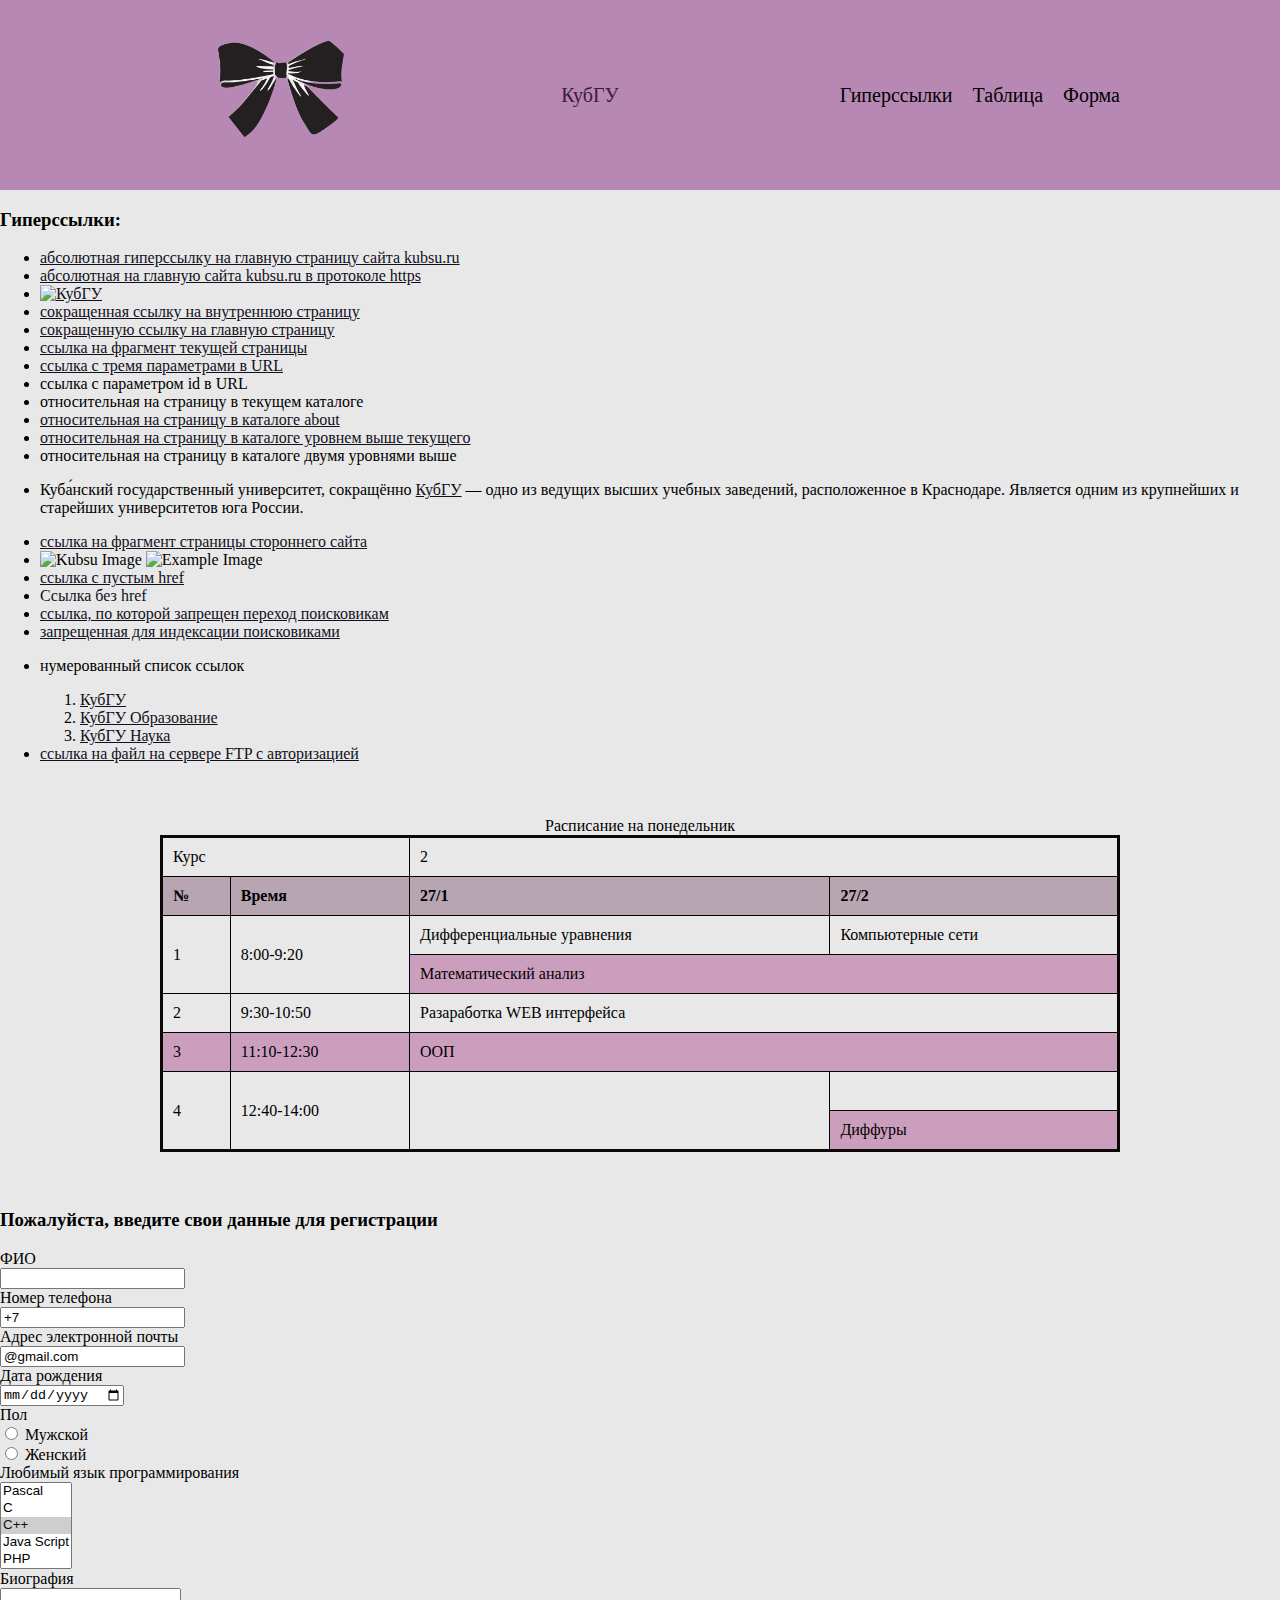
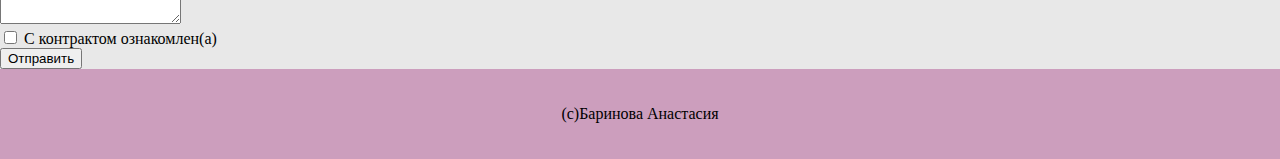
==== index.html @ 310f785e "fix" ====
<!DOCTYPE html>
<html lang="ru">

<head>
    <title>Задание 2</title>
    <link rel="stylesheet" href="style.css">
</head>

<body>

    <header class="header">
        <div class="header-cont">
            <div class="logo"></div>
            <div class="site-link">
                <a href="http:kubsu.ru">КубГУ</a>
            </div>
            <nav class="main-menu">
                <ul>
                    <li><a href="#s">Гиперссылки</a></li>
                    <li><a href="#t">Таблица</a></li>
                    <li><a href="#reg">Форма</a></li>
                </ul>
            </nav>
        </div>
    </header>



    <div id="s"><h3>Гиперссылки:</h3></div>
    <ul>
        <li><a href="http://kubsu.ru"> абсолютная гиперссылку на главную страницу сайта kubsu.ru</a></li>

        <li><a href="https://kubsu.ru"> абсолютная на главную сайта kubsu.ru в протоколе https</a></li>

        <li><a href="https://kubsu.ru">
                <img src="https://avatars.mds.yandex.net/i?id=4c79e0f3fa8efff9bb736bd36b859fbc0cf14414-9065739-images-thumbs&n=13" 
                alt="КубГУ"
                width="300" 
                height="300">
            </a>
        </li>

        <li><a href="/ru/science"> сокращенная ссылку на внутреннюю страницу</a></li>

        <li><a href="/index.php"> сокращенную ссылку на главную страницу</a></li>

        <li><a href="#reg">ссылка на фрагмент текущей страницы</a></li>

        <li><a href="https://kubsu.ru/page?param1=value1&param2=value2&param3=value3">ссылка с тремя параметрами в
                URL</a></li>
        <li><a href="https://kubsu.ru/page?id=090303"></a> ссылка с параметром id в URL</li>

        <li><a href="./schedule"></a>относительная на страницу в текущем каталоге</li>

        <li><a href="./about/page.html">относительная на страницу в каталоге about</a></li>

        <li><a href="../schedule">относительная на страницу в каталоге уровнем выше текущего</a></li>

        <li><a href="../../schedule"></a> относительная на страницу в каталоге двумя уровнями выше</li>

        <li>
            <p>Куба́нский государственный университет, сокращённо <a href="https://kubsu.ru">КубГУ</a> — одно из ведущих
                высших учебных заведений, расположенное в Краснодаре. Является одним из крупнейших и старейших
                университетов юга России.</p>
        </li>
        <li><a href="https://ru.wikipedia.org/wiki/Кубанский_государственный_университет#История">ссылка на фрагмент страницы стороннего сайта</a></li>

        <li>
            <img src="https://avatars.mds.yandex.net/i?id=4c79e0f3fa8efff9bb736bd36b859fbc0cf14414-9065739-images-thumbs&n=13" usemap="#image-map" alt="Kubsu Image">

            <map name="image-map">
        <!-- Прямоугольная область -->
                <area shape="rect" coords="34,44,270,350" href="https://kubsu.ru" alt="Rectangle Area">
            </map>


            <img src="https://avatars.mds.yandex.net/i?id=8de54cf261fbf393072df6c0df0c2cda4ceda26d-5605491-images-thumbs&n=13" usemap="#image-map2" alt="Example Image">

            <map name="image-map2">
        <!-- Круглая область -->
                <area shape="circle" coords="150,150,75" href="https://www.kubsu.ru/ru/node/31500" alt="Circle Area">
            </map>
        </li>

        <li><a href="#"> ссылка с пустым href</a></li>

        <li><a onclick="surprise();" tabindex="0">Ссылка без href</a></li>

        <li><a href="https://kubsu.ru" rel="nofollow">ссылка, по которой запрещен переход поисковикам</a></li>

        <noindex><li><a href="https://kubsu.ru" >запрещенная для индексации поисковиками</a></li></noindex>

        <li><p>нумерованный список ссылок</p>
            <ol>
                <li>
                    <a href="http://kubsu.ru" title="Главная страница КубГУ"> КубГУ</a>
                </li>
                <li>
                    <a href="https://www.kubsu.ru/ru/education" title="КубГУ/Образование"> КубГУ Образование</a>
                </li>
                <li>
                    <a href="https://www.kubsu.ru/ru/science" title="КубГУ/Наука"> КубГУ Наука</a>
                </li>
            </ol>
        </li>

        <li><a href="ftp://user:pass123@adress.ru/Temp/file.txt">ссылка на файл на сервере FTP с авторизацией</a></li>
    </ul>


    <br>
        <main>
            <div class="cont">
                <table class="tab">
                    <div id="t"><caption>Расписание на понедельник</caption></div>
                    <thead>
                        <tr>
                            <td colspan="2">Курс</td>
                            <td colspan="2">2</td>
                        </tr>
                        <tr>
                            <th>№</th>
                            <th>Время</th>
                            <th>27/1</th>
                            <th>27/2</th>
                        </tr>    
                    </thead>

                    <tbody>
                        <tr>
                            <td rowspan="2">1</td>
                            <td rowspan="2">8:00-9:20</td>
                            <td>Дифференциальные уравнения</td>
                            <td>Компьютерные сети</td>
                        </tr>
                        <tr>
                            <td colspan="2">Математический анализ</td>
                        </tr>
                        <tr>
                            <td>2</td>
                            <td>9:30-10:50</td>
                            <td colspan="2">Разаработка WEB интерфейса</td>
                        </tr>
                        <tr>
                            <td >3</td>
                            <td >11:10-12:30</td>
                            <td colspan="2">ООП</td>
                        </tr>
                        <tr>
                            <td rowspan="2">4</td>
                            <td rowspan="2">12:40-14:00</td>
                            <td rowspan="2"></td>
                            <td>&nbsp;</td>
                        </tr>
                        <tr>
                            <td>Диффуры</td>
                        </tr>
                    </tbody>

                </table>
            </div>
        </main>
    <br>




    <div id="reg"><h3>Пожалуйста, введите свои данные для регистрации</h3></div>

    <form>
        ФИО<br>
        <input name="text"><br>
    </form>

    <form>
        Номер телефона<br>
        <input type="tel" value="+7"><br>
    </form>

    <form>
        Адрес электронной почты<br>
        <input type="email" value="@gmail.com"><br>
    </form>

    <form>
        Дата рождения<br>
        <input type="date"><br>
    </form>

    <form>
        Пол<br>
        <input type="radio" name="gender" value="man"> Мужской <br>
        <input type="radio" name="gender" value="woman"> Женский <br>
    </form>

    <form>
        Любимый язык программирования<br>
        <select name="lang" [] size="5" multiple>
            <option value="1">Pascal</option>
            <option value="2">C</option>
            <option value="3" selected>C++</option>
            <option value="4">Java Script</option>
            <option value="5">PHP</option>
            <option value="6">Python</option>
            <option value="7">Java</option>
            <option value="8">Haskel</option>
            <option value="9">Clojure</option>
            <option value="10">Prolog</option>
            <option value="11">Scala</option>
        </select>
    </form>

    <form>
        Биография<br>
        <textarea id="story" name="story"></textarea>
    </form>

    <form>
        <input type="checkbox"> С контрактом ознакомлен(а) <br>
    </form>

    <form name="form" method="post" action="index.html">
        <button type="submit">Отправить</button>
    </form>

<footer class="footer">
    <div class="footer-cont">
        <p>(с)Баринова Анастасия</p>
    </div>
</footer>


</body>

</html>
---- style.css ----
body {
    margin: 0;
    font-family: URW Cruinn L;
    background-color: #e6e6e6e9;
    text-decoration: none;
}

a{
    color:#12101d;
}

.cont {
    max-width: 960px;
    margin: 0 auto;
    padding: 20px;
}

.header {
    background-color: #b788b3;
    color: #e7e3e3;
    padding: 20px 0;
}

.header-cont {
    max-width: 960px;
    margin: 0 auto;
    display: flex;
    justify-content: space-between;
    align-items: center;
}

.logo {
    display: flex;
    width:200px; height: 150px;
    border-radius: 70%;
    background: url(logo.png);
    background-size: auto 140px;
}

.logo img {
    height: 10px;
    margin-left: 10px;
    float: none;
    margin: 0;
    position: center;
}

.site-title {
    margin: 0;
}

.site-link a{
    font-size: 20px;
    color: rgb(60, 25, 62);
    text-decoration: none;
}

.site-link a:hover{
    color: rgb(63, 19, 67);
}


.main-menu ul {
    list-style-type: none;
    margin: 0;
    padding: 0;
    display: flex;
}

.main-menu li {
    margin-left: 20px;
}



.main-menu a {
    font-size: 20px;
    color:rgb(0, 0, 0);
    text-decoration: none;
}

.main-menu a:hover{
    color: rgb(154, 21, 172);
}





.tab {
    width: 100%;
    border-collapse: collapse;
    border: solid 3px #0c0808;
}

.tab th, .tab td {
    padding: 10px;
    text-align: left;
    border: solid 1px #000000;
}

.tab th {
    background-color: #aaaaaa9d;
    color: #000000;
    grid-column: auto;
    border: solid 1px #000000;
    text-align:left;
}

.tab tr:nth-child(even) {
    background-color: #c07eabb2;
}


.footer {
    background-color: #c07eabb2;
    color: #000000;
    padding: 20px 0;
    text-align: center;
}

.footer-cont {
    max-width: 960px;
    margin: 0 auto;
}
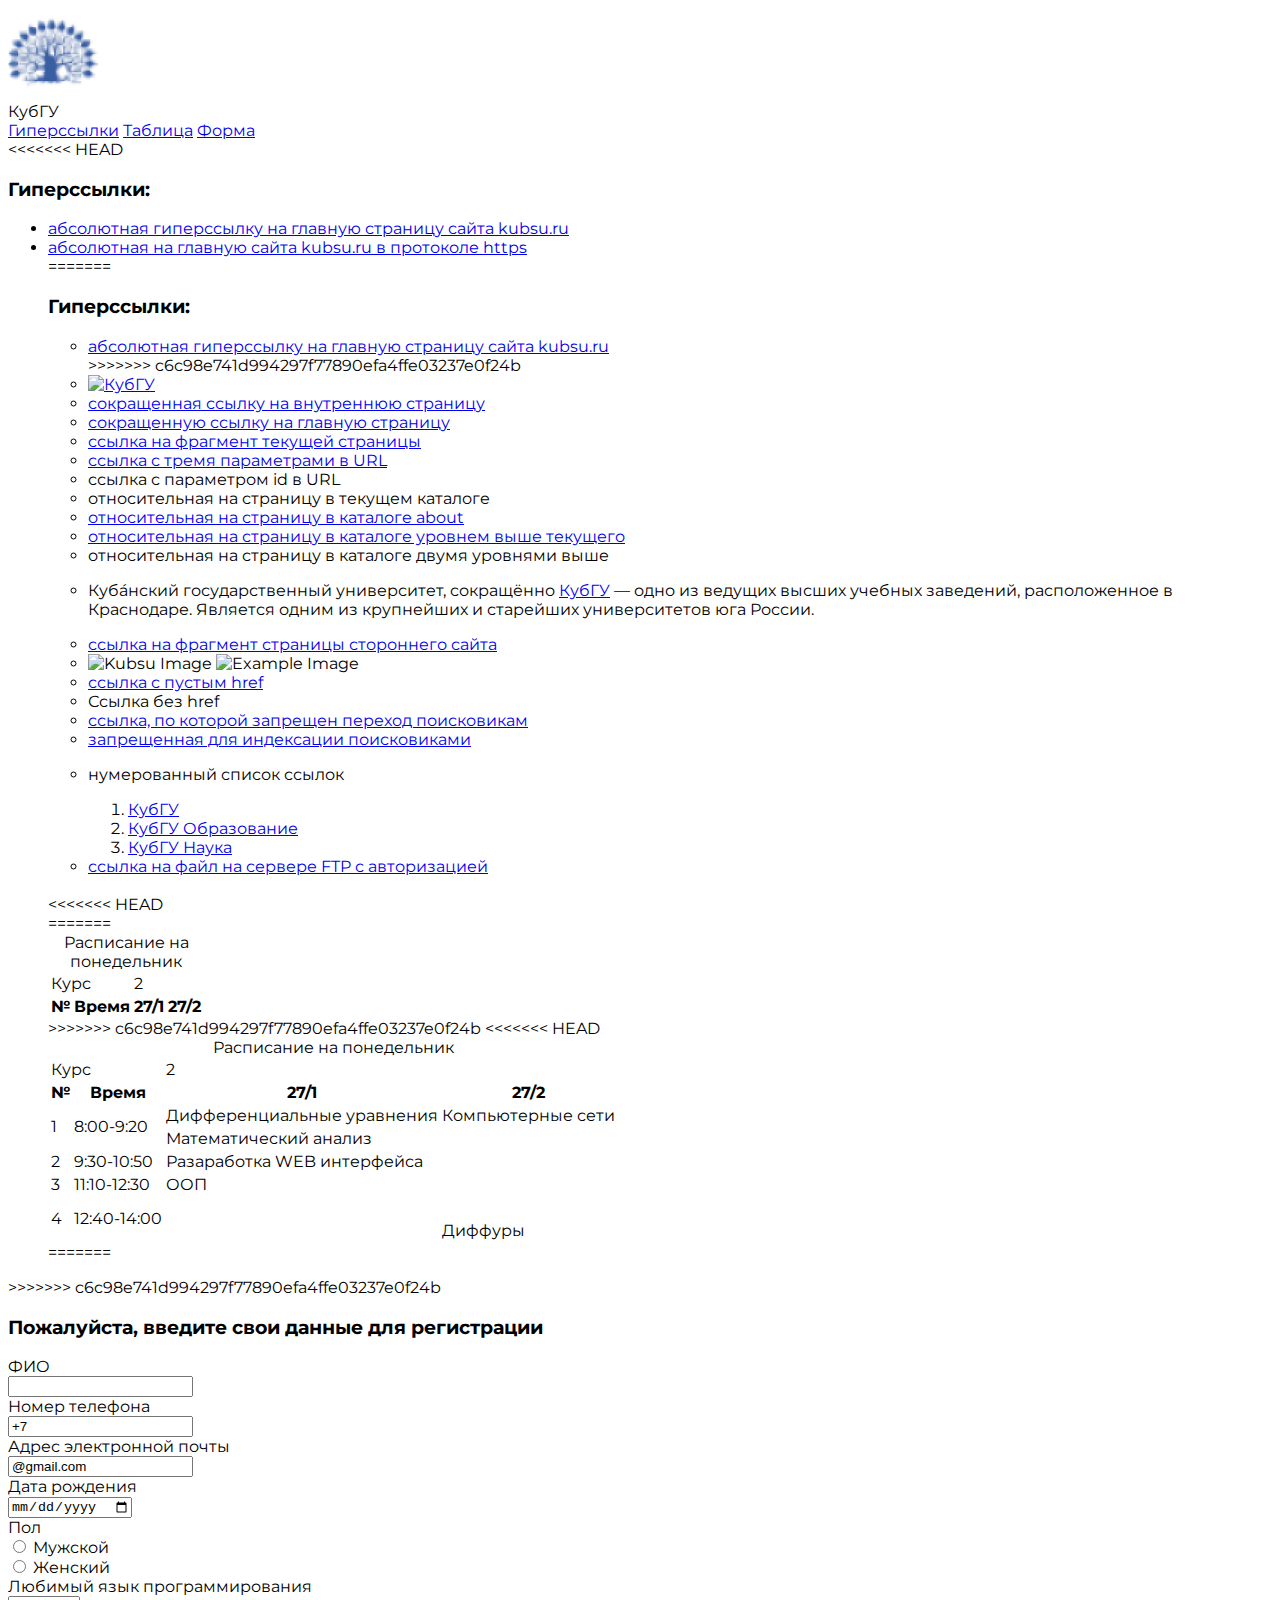
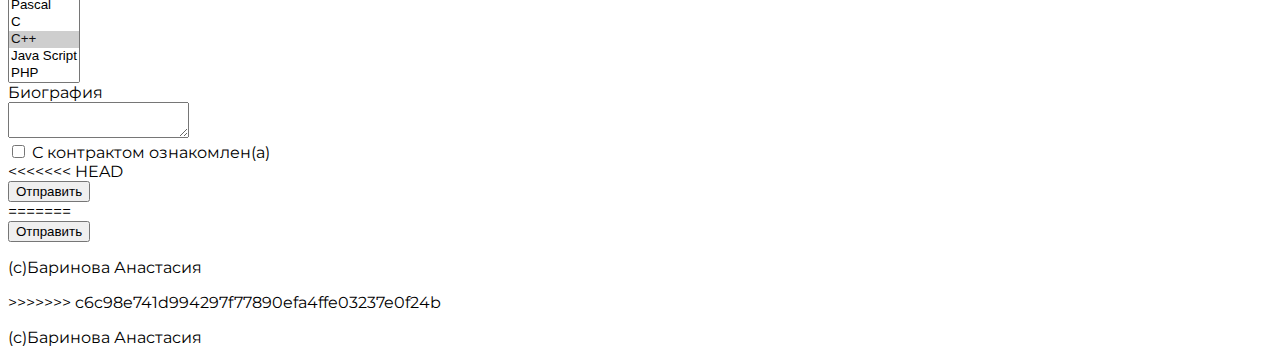
==== commit f61e15dc: "Add files via upload" ====
--- a/index.html
+++ b/index.html
@@ -1,235 +1,273 @@
-<!DOCTYPE html>
-<html lang="ru">
-
-<head>
-    <title>Задание 2</title>
-    <link rel="stylesheet" href="style.css">
-</head>
-
-<body>
-
-    <header class="header">
-        <div class="header-cont">
-            <div class="logo"></div>
-            <div class="site-link">
-                <a href="http:kubsu.ru">КубГУ</a>
-            </div>
-            <nav class="main-menu">
-                <ul>
-                    <li><a href="#s">Гиперссылки</a></li>
-                    <li><a href="#t">Таблица</a></li>
-                    <li><a href="#reg">Форма</a></li>
-                </ul>
-            </nav>
-        </div>
-    </header>
-
-
-
-    <div id="s"><h3>Гиперссылки:</h3></div>
-    <ul>
-        <li><a href="http://kubsu.ru"> абсолютная гиперссылку на главную страницу сайта kubsu.ru</a></li>
-
-        <li><a href="https://kubsu.ru"> абсолютная на главную сайта kubsu.ru в протоколе https</a></li>
-
-        <li><a href="https://kubsu.ru">
-                <img src="https://avatars.mds.yandex.net/i?id=4c79e0f3fa8efff9bb736bd36b859fbc0cf14414-9065739-images-thumbs&n=13" 
-                alt="КубГУ"
-                width="300" 
-                height="300">
-            </a>
-        </li>
-
-        <li><a href="/ru/science"> сокращенная ссылку на внутреннюю страницу</a></li>
-
-        <li><a href="/index.php"> сокращенную ссылку на главную страницу</a></li>
-
-        <li><a href="#reg">ссылка на фрагмент текущей страницы</a></li>
-
-        <li><a href="https://kubsu.ru/page?param1=value1&param2=value2&param3=value3">ссылка с тремя параметрами в
-                URL</a></li>
-        <li><a href="https://kubsu.ru/page?id=090303"></a> ссылка с параметром id в URL</li>
-
-        <li><a href="./schedule"></a>относительная на страницу в текущем каталоге</li>
-
-        <li><a href="./about/page.html">относительная на страницу в каталоге about</a></li>
-
-        <li><a href="../schedule">относительная на страницу в каталоге уровнем выше текущего</a></li>
-
-        <li><a href="../../schedule"></a> относительная на страницу в каталоге двумя уровнями выше</li>
-
-        <li>
-            <p>Куба́нский государственный университет, сокращённо <a href="https://kubsu.ru">КубГУ</a> — одно из ведущих
-                высших учебных заведений, расположенное в Краснодаре. Является одним из крупнейших и старейших
-                университетов юга России.</p>
-        </li>
-        <li><a href="https://ru.wikipedia.org/wiki/Кубанский_государственный_университет#История">ссылка на фрагмент страницы стороннего сайта</a></li>
-
-        <li>
-            <img src="https://avatars.mds.yandex.net/i?id=4c79e0f3fa8efff9bb736bd36b859fbc0cf14414-9065739-images-thumbs&n=13" usemap="#image-map" alt="Kubsu Image">
-
-            <map name="image-map">
-        <!-- Прямоугольная область -->
-                <area shape="rect" coords="34,44,270,350" href="https://kubsu.ru" alt="Rectangle Area">
-            </map>
-
-
-            <img src="https://avatars.mds.yandex.net/i?id=8de54cf261fbf393072df6c0df0c2cda4ceda26d-5605491-images-thumbs&n=13" usemap="#image-map2" alt="Example Image">
-
-            <map name="image-map2">
-        <!-- Круглая область -->
-                <area shape="circle" coords="150,150,75" href="https://www.kubsu.ru/ru/node/31500" alt="Circle Area">
-            </map>
-        </li>
-
-        <li><a href="#"> ссылка с пустым href</a></li>
-
-        <li><a onclick="surprise();" tabindex="0">Ссылка без href</a></li>
-
-        <li><a href="https://kubsu.ru" rel="nofollow">ссылка, по которой запрещен переход поисковикам</a></li>
-
-        <noindex><li><a href="https://kubsu.ru" >запрещенная для индексации поисковиками</a></li></noindex>
-
-        <li><p>нумерованный список ссылок</p>
-            <ol>
-                <li>
-                    <a href="http://kubsu.ru" title="Главная страница КубГУ"> КубГУ</a>
-                </li>
-                <li>
-                    <a href="https://www.kubsu.ru/ru/education" title="КубГУ/Образование"> КубГУ Образование</a>
-                </li>
-                <li>
-                    <a href="https://www.kubsu.ru/ru/science" title="КубГУ/Наука"> КубГУ Наука</a>
-                </li>
-            </ol>
-        </li>
-
-        <li><a href="ftp://user:pass123@adress.ru/Temp/file.txt">ссылка на файл на сервере FTP с авторизацией</a></li>
-    </ul>
-
-
-    <br>
-        <main>
-            <div class="cont">
-                <table class="tab">
-                    <div id="t"><caption>Расписание на понедельник</caption></div>
-                    <thead>
-                        <tr>
-                            <td colspan="2">Курс</td>
-                            <td colspan="2">2</td>
-                        </tr>
-                        <tr>
-                            <th>№</th>
-                            <th>Время</th>
-                            <th>27/1</th>
-                            <th>27/2</th>
-                        </tr>    
-                    </thead>
-
-                    <tbody>
-                        <tr>
-                            <td rowspan="2">1</td>
-                            <td rowspan="2">8:00-9:20</td>
-                            <td>Дифференциальные уравнения</td>
-                            <td>Компьютерные сети</td>
-                        </tr>
-                        <tr>
-                            <td colspan="2">Математический анализ</td>
-                        </tr>
-                        <tr>
-                            <td>2</td>
-                            <td>9:30-10:50</td>
-                            <td colspan="2">Разаработка WEB интерфейса</td>
-                        </tr>
-                        <tr>
-                            <td >3</td>
-                            <td >11:10-12:30</td>
-                            <td colspan="2">ООП</td>
-                        </tr>
-                        <tr>
-                            <td rowspan="2">4</td>
-                            <td rowspan="2">12:40-14:00</td>
-                            <td rowspan="2"></td>
-                            <td>&nbsp;</td>
-                        </tr>
-                        <tr>
-                            <td>Диффуры</td>
-                        </tr>
-                    </tbody>
-
-                </table>
-            </div>
-        </main>
-    <br>
-
-
-
-
-    <div id="reg"><h3>Пожалуйста, введите свои данные для регистрации</h3></div>
-
-    <form>
-        ФИО<br>
-        <input name="text"><br>
-    </form>
-
-    <form>
-        Номер телефона<br>
-        <input type="tel" value="+7"><br>
-    </form>
-
-    <form>
-        Адрес электронной почты<br>
-        <input type="email" value="@gmail.com"><br>
-    </form>
-
-    <form>
-        Дата рождения<br>
-        <input type="date"><br>
-    </form>
-
-    <form>
-        Пол<br>
-        <input type="radio" name="gender" value="man"> Мужской <br>
-        <input type="radio" name="gender" value="woman"> Женский <br>
-    </form>
-
-    <form>
-        Любимый язык программирования<br>
-        <select name="lang" [] size="5" multiple>
-            <option value="1">Pascal</option>
-            <option value="2">C</option>
-            <option value="3" selected>C++</option>
-            <option value="4">Java Script</option>
-            <option value="5">PHP</option>
-            <option value="6">Python</option>
-            <option value="7">Java</option>
-            <option value="8">Haskel</option>
-            <option value="9">Clojure</option>
-            <option value="10">Prolog</option>
-            <option value="11">Scala</option>
-        </select>
-    </form>
-
-    <form>
-        Биография<br>
-        <textarea id="story" name="story"></textarea>
-    </form>
-
-    <form>
-        <input type="checkbox"> С контрактом ознакомлен(а) <br>
-    </form>
-
-    <form name="form" method="post" action="index.html">
-        <button type="submit">Отправить</button>
-    </form>
-
-<footer class="footer">
-    <div class="footer-cont">
-        <p>(с)Баринова Анастасия</p>
-    </div>
-</footer>
-
-
-</body>
-
-</html>+<!DOCTYPE html>
+<html lang="ru">
+
+<head>
+    <title>Задание 2</title>
+    <link rel="stylesheet" href="style.css">
+</head>
+
+<body>
+
+    <header class="header">
+        <div class="header-cont">
+            <img id="logo" src="logo.png" alt="Лого" class="logo">
+            <div class="header-title">КубГУ</div>
+            <nav class="menu-btns">
+                <a class="btn" href="#nazv">Гиперссылки</a>
+                <a class="btn" href="#nazv2">Таблица</a>
+                <a class="btn" href="#nazv3">Форма</a>
+            </nav>
+        </div>
+    </header>
+
+
+<<<<<<< HEAD
+    <div class="content">
+        <div id="nazv"><h3>Гиперссылки:</h3></div>
+        <ul>
+            <li><a href="http://kubsu.ru"> абсолютная гиперссылку на главную страницу сайта kubsu.ru</a></li>
+
+            <li><a href="https://kubsu.ru"> абсолютная на главную сайта kubsu.ru в протоколе https</a></li>
+=======
+    <main>
+    <div id="s"><h3>Гиперссылки:</h3></div>
+    <ul>
+        <li><a href="http://kubsu.ru"> абсолютная гиперссылку на главную страницу сайта kubsu.ru</a></li>
+>>>>>>> c6c98e741d994297f77890efa4ffe03237e0f24b
+
+            <li><a href="https://kubsu.ru">
+                    <img src="https://avatars.mds.yandex.net/i?id=4c79e0f3fa8efff9bb736bd36b859fbc0cf14414-9065739-images-thumbs&n=13" 
+                    alt="КубГУ"
+                    width="300" 
+                    height="300">
+                </a>
+            </li>
+
+            <li><a href="/ru/science"> сокращенная ссылку на внутреннюю страницу</a></li>
+
+            <li><a href="/index.php"> сокращенную ссылку на главную страницу</a></li>
+
+            <li><a href="#reg">ссылка на фрагмент текущей страницы</a></li>
+
+            <li><a href="https://kubsu.ru/page?param1=value1&param2=value2&param3=value3">ссылка с тремя параметрами в
+                    URL</a></li>
+            <li><a href="https://kubsu.ru/page?id=090303"></a> ссылка с параметром id в URL</li>
+
+            <li><a href="./schedule"></a>относительная на страницу в текущем каталоге</li>
+
+            <li><a href="./about/page.html">относительная на страницу в каталоге about</a></li>
+
+            <li><a href="../schedule">относительная на страницу в каталоге уровнем выше текущего</a></li>
+
+            <li><a href="../../schedule"></a> относительная на страницу в каталоге двумя уровнями выше</li>
+
+            <li>
+                <p>Куба́нский государственный университет, сокращённо <a href="https://kubsu.ru">КубГУ</a> — одно из ведущих
+                    высших учебных заведений, расположенное в Краснодаре. Является одним из крупнейших и старейших
+                    университетов юга России.</p>
+            </li>
+            <li><a href="https://ru.wikipedia.org/wiki/Кубанский_государственный_университет#История">ссылка на фрагмент страницы стороннего сайта</a></li>
+
+            <li>
+                <img src="https://avatars.mds.yandex.net/i?id=4c79e0f3fa8efff9bb736bd36b859fbc0cf14414-9065739-images-thumbs&n=13" usemap="#image-map" alt="Kubsu Image">
+
+                <map name="image-map">
+            <!-- Прямоугольная область -->
+                    <area shape="rect" coords="34,44,270,350" href="https://kubsu.ru" alt="Rectangle Area">
+                </map>
+
+
+                <img src="https://avatars.mds.yandex.net/i?id=8de54cf261fbf393072df6c0df0c2cda4ceda26d-5605491-images-thumbs&n=13" usemap="#image-map2" alt="Example Image">
+
+                <map name="image-map2">
+            <!-- Круглая область -->
+                    <area shape="circle" coords="150,150,75" href="https://www.kubsu.ru/ru/node/31500" alt="Circle Area">
+                </map>
+            </li>
+
+            <li><a href="#"> ссылка с пустым href</a></li>
+
+            <li><a onclick="surprise();" tabindex="0">Ссылка без href</a></li>
+
+            <li><a href="https://kubsu.ru" rel="nofollow">ссылка, по которой запрещен переход поисковикам</a></li>
+
+            <noindex><li><a href="https://kubsu.ru" >запрещенная для индексации поисковиками</a></li></noindex>
+
+            <li><p>нумерованный список ссылок</p>
+                <ol>
+                    <li>
+                        <a href="http://kubsu.ru" title="Главная страница КубГУ"> КубГУ</a>
+                    </li>
+                    <li>
+                        <a href="https://www.kubsu.ru/ru/education" title="КубГУ/Образование"> КубГУ Образование</a>
+                    </li>
+                    <li>
+                        <a href="https://www.kubsu.ru/ru/science" title="КубГУ/Наука"> КубГУ Наука</a>
+                    </li>
+                </ol>
+            </li>
+
+            <li><a href="ftp://user:pass123@adress.ru/Temp/file.txt">ссылка на файл на сервере FTP с авторизацией</a></li>
+        </ul>
+
+
+        <br>
+<<<<<<< HEAD
+            <main>
+                <div class="cont">
+                    <table class="tab">
+                        <div id="nazv2"><caption>Расписание на понедельник</caption></div>
+                        <thead>
+                            <tr>
+                                <td colspan="2">Курс</td>
+                                <td colspan="2">2</td>
+                            </tr>
+                            <tr>
+                                <th>№</th>
+                                <th>Время</th>
+                                <th>27/1</th>
+                                <th>27/2</th>
+                            </tr>    
+                        </thead>
+=======
+            <div class="cont">
+                <table class="tab">
+                    <div id="t"><caption>Расписание на понедельник</caption></div>
+                    <thead>
+                        <tr>
+                            <td colspan="2">Курс</td>
+                            <td colspan="2">2</td>
+                        </tr>
+                        <tr>
+                            <th>№</th>
+                            <th>Время</th>
+                            <th>27/1</th>
+                            <th>27/2</th>
+                        </tr>    
+                    </thead>
+>>>>>>> c6c98e741d994297f77890efa4ffe03237e0f24b
+
+                        <tbody>
+                            <tr>
+                                <td rowspan="2">1</td>
+                                <td rowspan="2">8:00-9:20</td>
+                                <td>Дифференциальные уравнения</td>
+                                <td>Компьютерные сети</td>
+                            </tr>
+                            <tr>
+                                <td colspan="2">Математический анализ</td>
+                            </tr>
+                            <tr>
+                                <td>2</td>
+                                <td>9:30-10:50</td>
+                                <td colspan="2">Разаработка WEB интерфейса</td>
+                            </tr>
+                            <tr>
+                                <td >3</td>
+                                <td >11:10-12:30</td>
+                                <td colspan="2">ООП</td>
+                            </tr>
+                            <tr>
+                                <td rowspan="2">4</td>
+                                <td rowspan="2">12:40-14:00</td>
+                                <td rowspan="2"></td>
+                                <td>&nbsp;</td>
+                            </tr>
+                            <tr>
+                                <td>Диффуры</td>
+                            </tr>
+                        </tbody>
+
+<<<<<<< HEAD
+                    </table>
+                </div>
+            </main>
+=======
+                </table>
+            </div>
+    
+>>>>>>> c6c98e741d994297f77890efa4ffe03237e0f24b
+        <br>
+
+
+
+
+        <div id="nazv3"><h3>Пожалуйста, введите свои данные для регистрации</h3></div>
+
+        <form>
+            ФИО<br>
+            <input name="text"><br>
+        </form>
+
+        <form>
+            Номер телефона<br>
+            <input type="tel" value="+7"><br>
+        </form>
+
+        <form>
+            Адрес электронной почты<br>
+            <input type="email" value="@gmail.com"><br>
+        </form>
+
+        <form>
+            Дата рождения<br>
+            <input type="date"><br>
+        </form>
+
+        <form>
+            Пол<br>
+            <input type="radio" name="gender" value="man"> Мужской <br>
+            <input type="radio" name="gender" value="woman"> Женский <br>
+        </form>
+
+        <form>
+            Любимый язык программирования<br>
+            <select name="lang" [] size="5" multiple>
+                <option value="1">Pascal</option>
+                <option value="2">C</option>
+                <option value="3" selected>C++</option>
+                <option value="4">Java Script</option>
+                <option value="5">PHP</option>
+                <option value="6">Python</option>
+                <option value="7">Java</option>
+                <option value="8">Haskel</option>
+                <option value="9">Clojure</option>
+                <option value="10">Prolog</option>
+                <option value="11">Scala</option>
+            </select>
+        </form>
+
+        <form>
+            Биография<br>
+            <textarea id="story" name="story"></textarea>
+        </form>
+
+        <form>
+            <input type="checkbox"> С контрактом ознакомлен(а) <br>
+        </form>
+
+<<<<<<< HEAD
+        <form name="form" method="post" action="index.html">
+            <button type="submit">Отправить</button>
+        </form>
+=======
+    <form name="form" method="post" action="index.html">
+        <button type="submit">Отправить</button>
+    </form>
+    </main>
+
+<footer class="footer">
+    <div class="footer-cont">
+        <p>(с)Баринова Анастасия</p>
+>>>>>>> c6c98e741d994297f77890efa4ffe03237e0f24b
+    </div>
+    <footer class="footer">
+        <div class="footer-cont">
+            <p>(с)Баринова Анастасия</p>
+        </div>
+    </footer>
+
+
+</body>
+
+</html>
--- a/style.css
+++ b/style.css
@@ -1,125 +1,221 @@
-body {
-    margin: 0;
-    font-family: URW Cruinn L;
-    background-color: #e6e6e6e9;
-    text-decoration: none;
-}
-
-a{
-    color:#12101d;
-}
-
-.cont {
-    max-width: 960px;
-    margin: 0 auto;
-    padding: 20px;
-}
-
-.header {
-    background-color: #b788b3;
-    color: #e7e3e3;
-    padding: 20px 0;
-}
-
-.header-cont {
-    max-width: 960px;
-    margin: 0 auto;
-    display: flex;
-    justify-content: space-between;
-    align-items: center;
-}
-
-.logo {
-    display: flex;
-    width:200px; height: 150px;
-    border-radius: 70%;
-    background: url(logo.png);
-    background-size: auto 140px;
-}
-
-.logo img {
-    height: 10px;
-    margin-left: 10px;
-    float: none;
-    margin: 0;
-    position: center;
-}
-
-.site-title {
-    margin: 0;
-}
-
-.site-link a{
-    font-size: 20px;
-    color: rgb(60, 25, 62);
-    text-decoration: none;
-}
-
-.site-link a:hover{
-    color: rgb(63, 19, 67);
-}
-
-
-.main-menu ul {
-    list-style-type: none;
-    margin: 0;
-    padding: 0;
-    display: flex;
-}
-
-.main-menu li {
-    margin-left: 20px;
-}
-
-
-
-.main-menu a {
-    font-size: 20px;
-    color:rgb(0, 0, 0);
-    text-decoration: none;
-}
-
-.main-menu a:hover{
-    color: rgb(154, 21, 172);
-}
-
-
-
-
-
-.tab {
-    width: 100%;
-    border-collapse: collapse;
-    border: solid 3px #0c0808;
-}
-
-.tab th, .tab td {
-    padding: 10px;
-    text-align: left;
-    border: solid 1px #000000;
-}
-
-.tab th {
-    background-color: #aaaaaa9d;
-    color: #000000;
-    grid-column: auto;
-    border: solid 1px #000000;
-    text-align:left;
-}
-
-.tab tr:nth-child(even) {
-    background-color: #c07eabb2;
-}
-
-
-.footer {
-    background-color: #c07eabb2;
-    color: #000000;
-    padding: 20px 0;
-    text-align: center;
-}
-
-.footer-cont {
-    max-width: 960px;
-    margin: 0 auto;
-}+
+@import url('https://fonts.googleapis.com/css2?family=Montserrat:ital,wght@0,100..900;1,100..900&display=swap');
+
+
+body{
+    font-family: "Montserrat", sans-serif;
+    font-optical-sizing: auto;
+    font-weight: 400;
+    font-style: normal;
+}
+
+<<<<<<< HEAD
+.header-cont{
+=======
+main {
+    justify-content: center;
+    text-align: left;
+    max-width:960px;
+}
+
+a{
+    color:#12101d;
+}
+
+.cont {
+    max-width: 960px;
+    margin: 0 auto;
+    padding: 20px;
+}
+
+.header {
+    background-color: #b788b3;
+    color: #e7e3e3;
+    padding: 20px 0;
+}
+
+.header-cont {
+    max-width: 960px;
+>>>>>>> c6c98e741d994297f77890efa4ffe03237e0f24b
+    margin: 0 auto;
+    display: flex;
+    justify-content: space-between;
+
+}
+
+.logo{
+    border-radius: 100%;
+    size:10%;
+}
+
+
+.menu-btns{
+    display: flex;
+    justify-content: space-between;
+    column-gap: 20px;
+    margin-right: 40px;
+
+}
+
+<<<<<<< HEAD
+.btn{
+    background-color: #CD4662;
+    border: 2px solid #CD4662;
+    background-repeat: 8px;
+    height: 40px;
+    padding-top: 15px;
+    padding-right: 25px;
+    padding-left: 25px;
+    border-radius: 8px;
+    color: black;
+    line-height: 2;
+=======
+.logo img {
+    height: 10px;
+    margin-left: 10px;
+    float: none;
+    margin: 0;
+    position: left;
+}
+
+.site-title {
+    margin: 0;
+}
+
+.site-link a{
+    font-size: 20px;
+    color: rgb(60, 25, 62);
+>>>>>>> c6c98e741d994297f77890efa4ffe03237e0f24b
+    text-decoration: none;
+    font-style: 15px;
+}
+
+<<<<<<< HEAD
+.btn:hover{
+    background-color: #F4DBDB;
+    border: 2px solid #CD4662;
+    border-radius: 8px;
+    color: black;
+=======
+.site-link a:hover{
+    color: rgb(69, 10, 69);
+>>>>>>> c6c98e741d994297f77890efa4ffe03237e0f24b
+}
+
+.header{
+    max-width: 100%;
+    background-color: #F4DBDB;
+    padding-top: 30px;
+    padding-bottom: 30px;
+    padding-left: 30px;
+    border-bottom-right-radius: 50px;
+    border-bottom-left-radius: 50px;
+}
+
+<<<<<<< HEAD
+.header-title{
+    font-weight: 500;
+    font-size: 30px;
+=======
+.main-menu li {
+    margin-left: 20px;
+}
+
+
+
+.main-menu a {
+    font-size: 20px;
+    color:rgb(0, 0, 0);
+    text-decoration: none;
+}
+
+.main-menu a:hover{
+    color: rgb(154, 21, 172);
+}
+
+
+li{
+    list-style-type:none;
+}    
+
+.tab {
+    width: 100%;
+    border-collapse: collapse;
+    border: solid 3px #0c0808;
+}
+
+.tab th, .tab td {
+    padding: 10px;
+>>>>>>> c6c98e741d994297f77890efa4ffe03237e0f24b
+    text-align: left;
+
+}
+
+.footer{
+    max-width: 100%;
+    background-color: #F4DBDB;
+    padding-left: 20px;
+    padding-top: 50px;
+    padding-bottom: 50px;
+}
+
+.content{
+    max-width: 960px;
+    background-color: #F4F2EF;
+    margin-left: auto;
+    margin-right: auto;
+    padding-left: 10px;
+
+}
+
+h3{
+    background-color: #AEC289;
+    max-width: 960px;
+    padding-left: 25px;
+    padding-top: 3px;
+    padding-bottom: 3px;
+    border-radius: 15px;
+    margin: 20px;
+}
+
+<<<<<<< HEAD
+a{
+    text-decoration: none;
+    color: #000;
+
+}
+a:hover{
+    color:#CD4662;
+}
+
+.tab{
+    margin-left: auto;
+    margin-right: auto;
+    border: 2px solid #CD4662;
+    text-align: center;
+}
+
+tr:nth-child(odd){
+    background-color: #F4DBDB;
+}
+
+tr:nth-child(even){
+    background-color: #F4F2EF;
+}
+
+td{
+    border: 2px solid #CD4662;
+=======
+.footer {
+    background-color: #c07eabb2;
+    color: #000000;
+    padding: 20px 0;
+    text-align: left;
+}
+
+.footer-cont {
+    max-width: 960px;
+    margin: 0 auto;
+    text-align: left;
+>>>>>>> c6c98e741d994297f77890efa4ffe03237e0f24b
+}
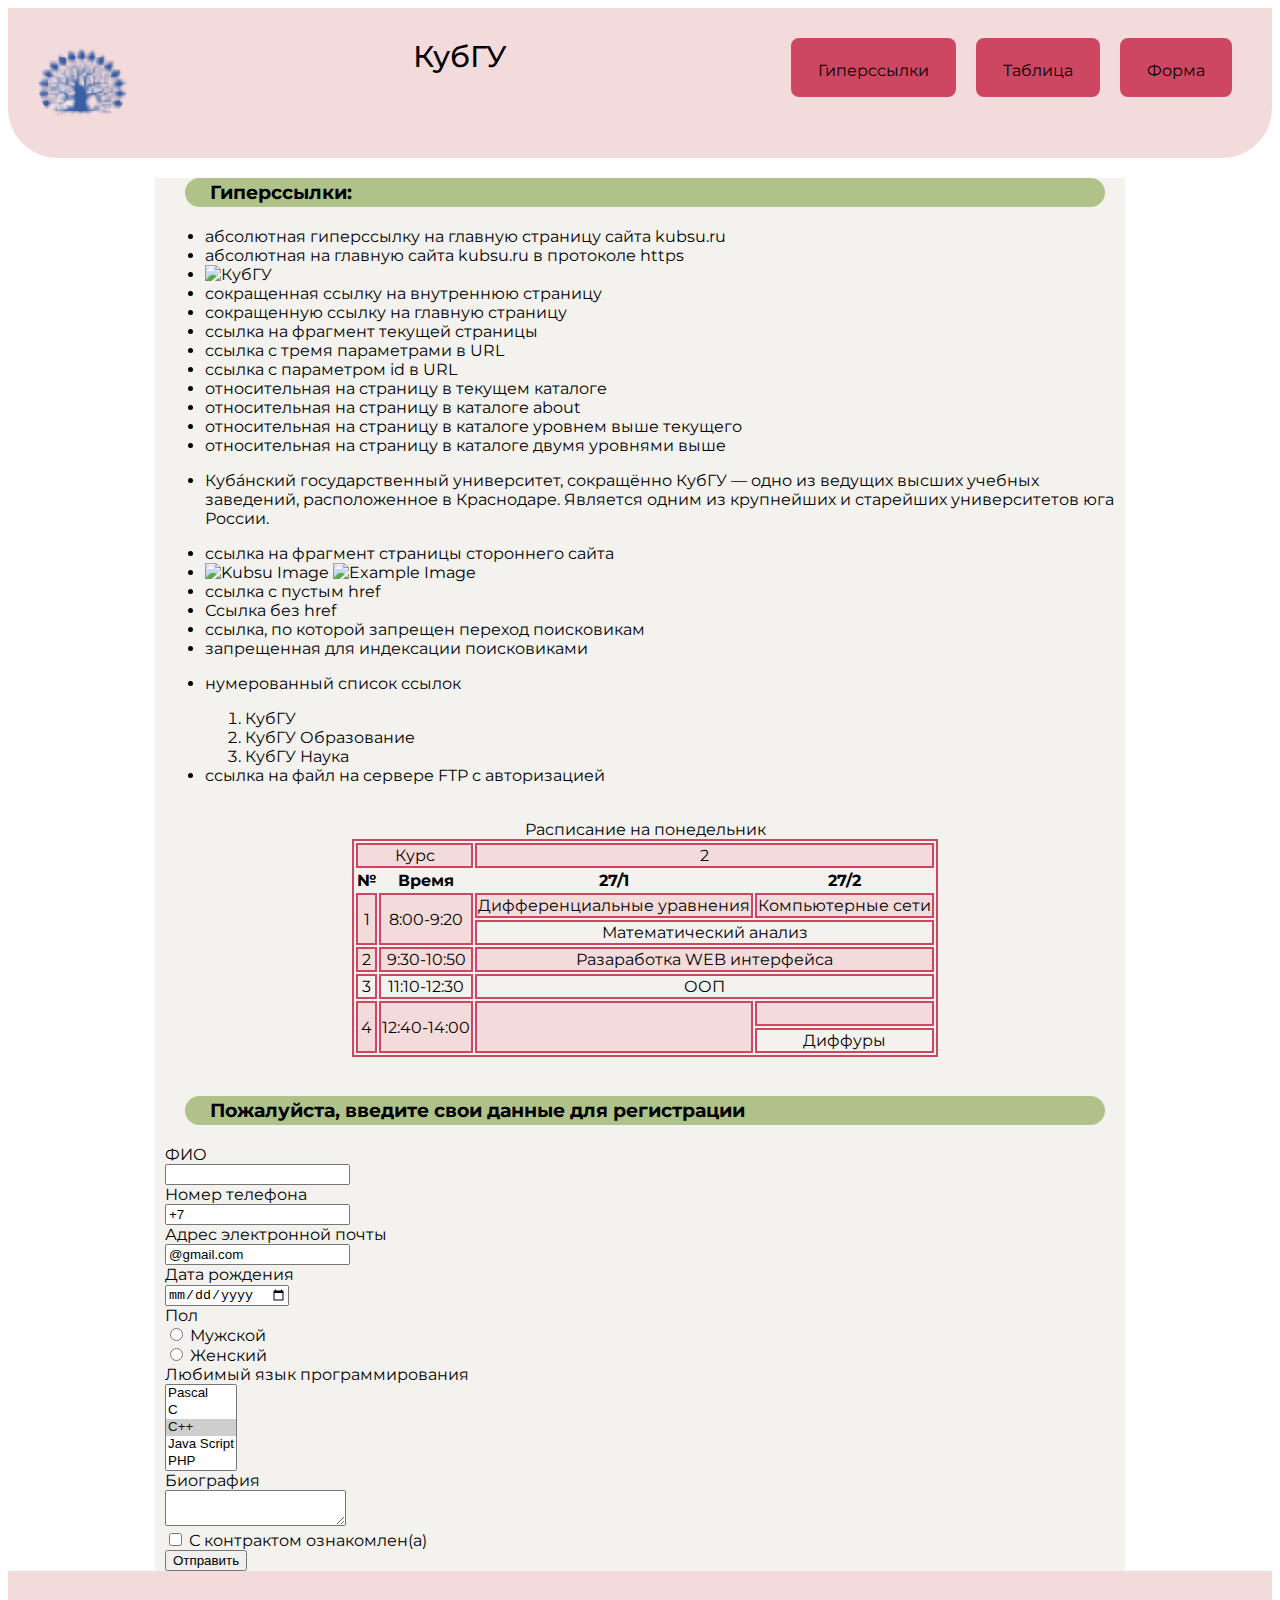
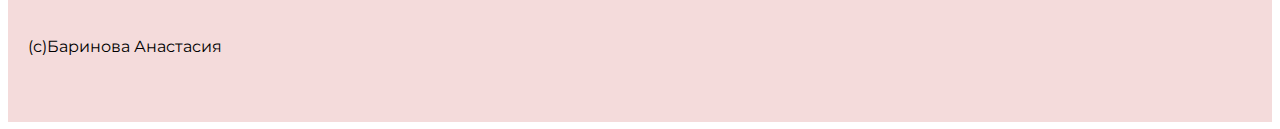
==== commit c94f571a: "Add files via upload" ====
--- a/index.html
+++ b/index.html
@@ -1,3 +1,4 @@
+
 <!DOCTYPE html>
 <html lang="ru">
 
@@ -21,19 +22,12 @@
     </header>
 
 
-<<<<<<< HEAD
     <div class="content">
         <div id="nazv"><h3>Гиперссылки:</h3></div>
         <ul>
             <li><a href="http://kubsu.ru"> абсолютная гиперссылку на главную страницу сайта kubsu.ru</a></li>
 
             <li><a href="https://kubsu.ru"> абсолютная на главную сайта kubsu.ru в протоколе https</a></li>
-=======
-    <main>
-    <div id="s"><h3>Гиперссылки:</h3></div>
-    <ul>
-        <li><a href="http://kubsu.ru"> абсолютная гиперссылку на главную страницу сайта kubsu.ru</a></li>
->>>>>>> c6c98e741d994297f77890efa4ffe03237e0f24b
 
             <li><a href="https://kubsu.ru">
                     <img src="https://avatars.mds.yandex.net/i?id=4c79e0f3fa8efff9bb736bd36b859fbc0cf14414-9065739-images-thumbs&n=13" 
@@ -112,7 +106,6 @@
 
 
         <br>
-<<<<<<< HEAD
             <main>
                 <div class="cont">
                     <table class="tab">
@@ -129,23 +122,6 @@
                                 <th>27/2</th>
                             </tr>    
                         </thead>
-=======
-            <div class="cont">
-                <table class="tab">
-                    <div id="t"><caption>Расписание на понедельник</caption></div>
-                    <thead>
-                        <tr>
-                            <td colspan="2">Курс</td>
-                            <td colspan="2">2</td>
-                        </tr>
-                        <tr>
-                            <th>№</th>
-                            <th>Время</th>
-                            <th>27/1</th>
-                            <th>27/2</th>
-                        </tr>    
-                    </thead>
->>>>>>> c6c98e741d994297f77890efa4ffe03237e0f24b
 
                         <tbody>
                             <tr>
@@ -178,15 +154,9 @@
                             </tr>
                         </tbody>
 
-<<<<<<< HEAD
                     </table>
                 </div>
             </main>
-=======
-                </table>
-            </div>
-    
->>>>>>> c6c98e741d994297f77890efa4ffe03237e0f24b
         <br>
 
 
@@ -246,20 +216,9 @@
             <input type="checkbox"> С контрактом ознакомлен(а) <br>
         </form>
 
-<<<<<<< HEAD
         <form name="form" method="post" action="index.html">
             <button type="submit">Отправить</button>
         </form>
-=======
-    <form name="form" method="post" action="index.html">
-        <button type="submit">Отправить</button>
-    </form>
-    </main>
-
-<footer class="footer">
-    <div class="footer-cont">
-        <p>(с)Баринова Анастасия</p>
->>>>>>> c6c98e741d994297f77890efa4ffe03237e0f24b
     </div>
     <footer class="footer">
         <div class="footer-cont">
--- a/style.css
+++ b/style.css
@@ -9,34 +9,7 @@
     font-style: normal;
 }
 
-<<<<<<< HEAD
 .header-cont{
-=======
-main {
-    justify-content: center;
-    text-align: left;
-    max-width:960px;
-}
-
-a{
-    color:#12101d;
-}
-
-.cont {
-    max-width: 960px;
-    margin: 0 auto;
-    padding: 20px;
-}
-
-.header {
-    background-color: #b788b3;
-    color: #e7e3e3;
-    padding: 20px 0;
-}
-
-.header-cont {
-    max-width: 960px;
->>>>>>> c6c98e741d994297f77890efa4ffe03237e0f24b
     margin: 0 auto;
     display: flex;
     justify-content: space-between;
@@ -57,7 +30,6 @@
 
 }
 
-<<<<<<< HEAD
 .btn{
     background-color: #CD4662;
     border: 2px solid #CD4662;
@@ -69,37 +41,15 @@
     border-radius: 8px;
     color: black;
     line-height: 2;
-=======
-.logo img {
-    height: 10px;
-    margin-left: 10px;
-    float: none;
-    margin: 0;
-    position: left;
-}
-
-.site-title {
-    margin: 0;
-}
-
-.site-link a{
-    font-size: 20px;
-    color: rgb(60, 25, 62);
->>>>>>> c6c98e741d994297f77890efa4ffe03237e0f24b
     text-decoration: none;
     font-style: 15px;
 }
 
-<<<<<<< HEAD
 .btn:hover{
     background-color: #F4DBDB;
     border: 2px solid #CD4662;
     border-radius: 8px;
     color: black;
-=======
-.site-link a:hover{
-    color: rgb(69, 10, 69);
->>>>>>> c6c98e741d994297f77890efa4ffe03237e0f24b
 }
 
 .header{
@@ -112,41 +62,9 @@
     border-bottom-left-radius: 50px;
 }
 
-<<<<<<< HEAD
 .header-title{
     font-weight: 500;
     font-size: 30px;
-=======
-.main-menu li {
-    margin-left: 20px;
-}
-
-
-
-.main-menu a {
-    font-size: 20px;
-    color:rgb(0, 0, 0);
-    text-decoration: none;
-}
-
-.main-menu a:hover{
-    color: rgb(154, 21, 172);
-}
-
-
-li{
-    list-style-type:none;
-}    
-
-.tab {
-    width: 100%;
-    border-collapse: collapse;
-    border: solid 3px #0c0808;
-}
-
-.tab th, .tab td {
-    padding: 10px;
->>>>>>> c6c98e741d994297f77890efa4ffe03237e0f24b
     text-align: left;
 
 }
@@ -178,7 +96,6 @@
     margin: 20px;
 }
 
-<<<<<<< HEAD
 a{
     text-decoration: none;
     color: #000;
@@ -205,17 +122,4 @@
 
 td{
     border: 2px solid #CD4662;
-=======
-.footer {
-    background-color: #c07eabb2;
-    color: #000000;
-    padding: 20px 0;
-    text-align: left;
 }
-
-.footer-cont {
-    max-width: 960px;
-    margin: 0 auto;
-    text-align: left;
->>>>>>> c6c98e741d994297f77890efa4ffe03237e0f24b
-}
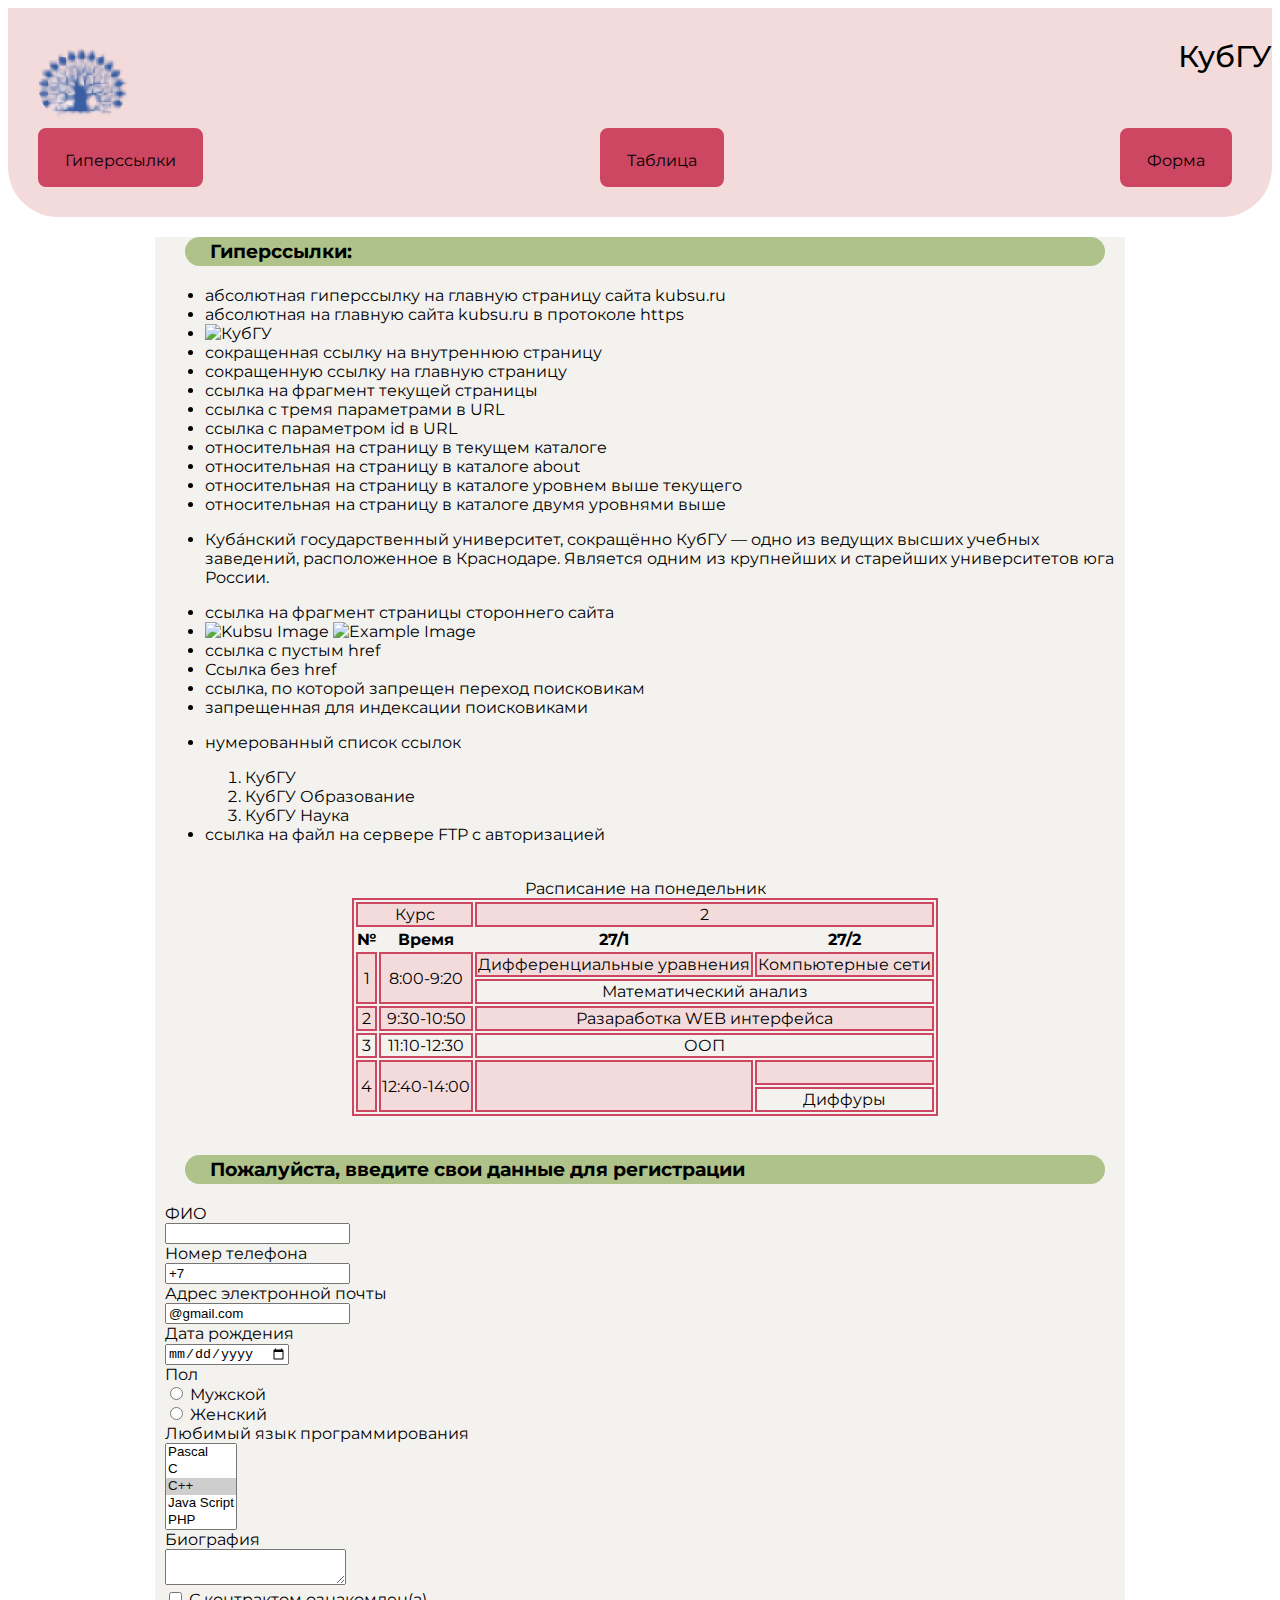
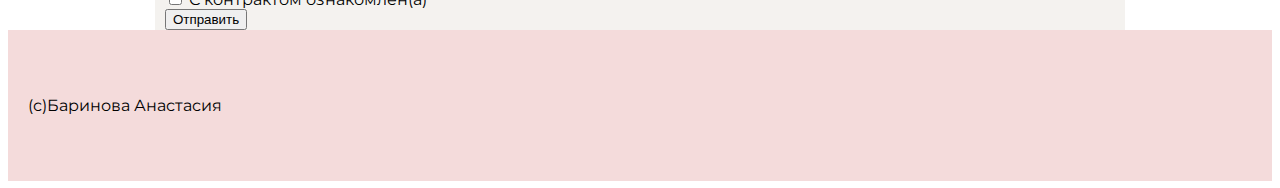
==== commit 50b35ca9: "Update index.html" ====
--- a/index.html
+++ b/index.html
@@ -13,11 +13,12 @@
         <div class="header-cont">
             <img id="logo" src="logo.png" alt="Лого" class="logo">
             <div class="header-title">КубГУ</div>
-            <nav class="menu-btns">
-                <a class="btn" href="#nazv">Гиперссылки</a>
-                <a class="btn" href="#nazv2">Таблица</a>
-                <a class="btn" href="#nazv3">Форма</a>
-            </nav>
+        </div>
+        <nav class="menu-btns">
+            <a class="btn" href="#nazv">Гиперссылки</a>
+            <a class="btn" href="#nazv2">Таблица</a>
+            <a class="btn" href="#nazv3">Форма</a>
+        </nav>
         </div>
     </header>
 
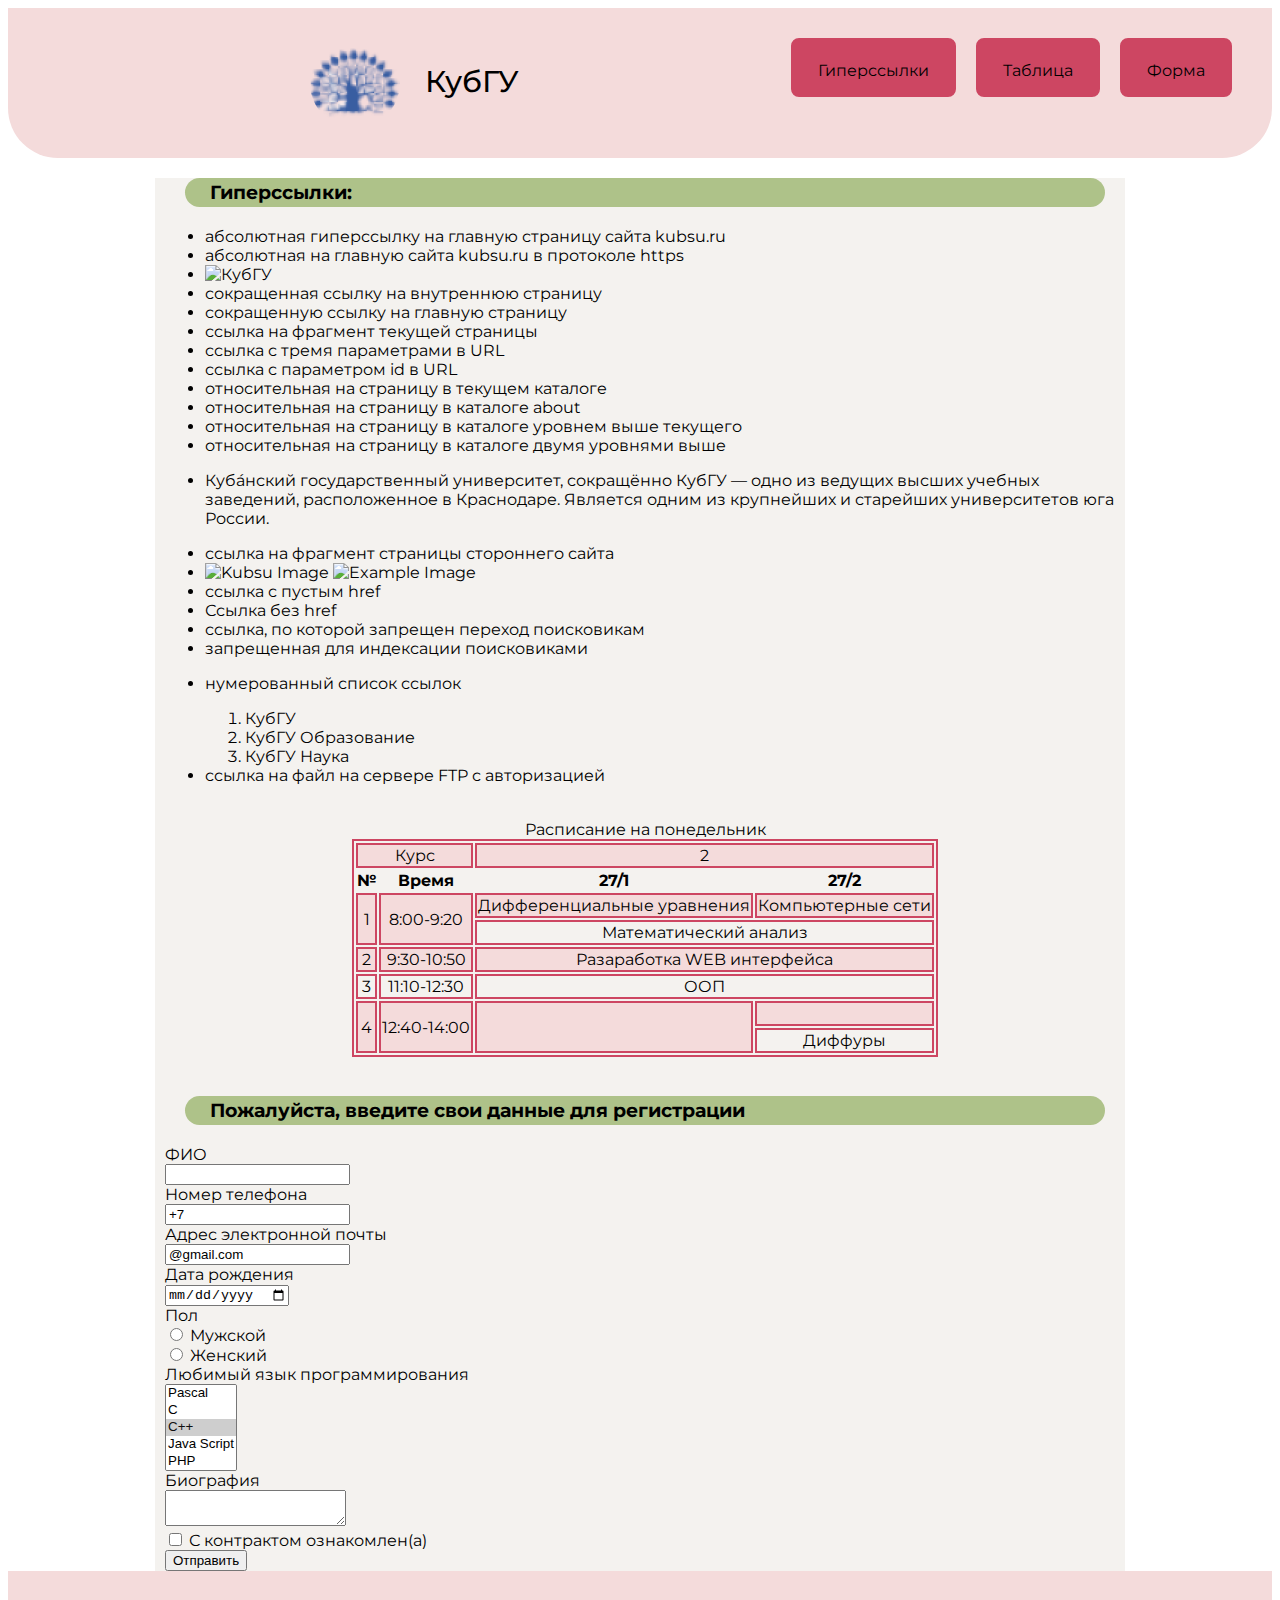
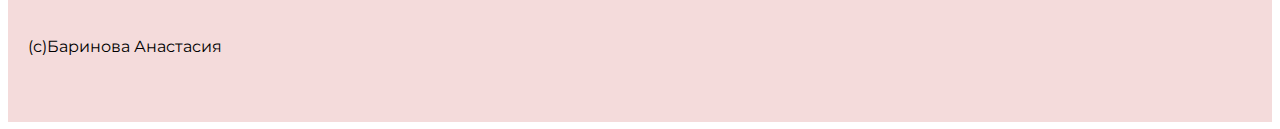
==== commit 5ea526bd: "Update index.html" ====
--- a/index.html
+++ b/index.html
@@ -11,7 +11,7 @@
 
     <header class="header">
         <div class="header-cont">
-            <img id="logo" src="logo.png" alt="Лого" class="logo">
+            <img class="logo" src="logo.png" alt="Лого">
             <div class="header-title">КубГУ</div>
         </div>
         <nav class="menu-btns">
--- a/style.css
+++ b/style.css
@@ -10,10 +10,11 @@
 }
 
 .header-cont{
+    display: flex;
+    flex-direction: row;
     margin: 0 auto;
-    display: flex;
     justify-content: space-between;
-
+    
 }
 
 .logo{
@@ -24,7 +25,8 @@
 
 .menu-btns{
     display: flex;
-    justify-content: space-between;
+    flex-direction:row;
+    justify-content: flex-end;
     column-gap: 20px;
     margin-right: 40px;
 
@@ -53,6 +55,9 @@
 }
 
 .header{
+    display: flex;
+    flex-direction: row;
+    justify-content: space-between;
     max-width: 100%;
     background-color: #F4DBDB;
     padding-top: 30px;
@@ -65,8 +70,9 @@
 .header-title{
     font-weight: 500;
     font-size: 30px;
-    text-align: left;
-
+    padding-top: 25px;
+    padding-bottom: 25px;
+    padding-left: 25px;
 }
 
 .footer{
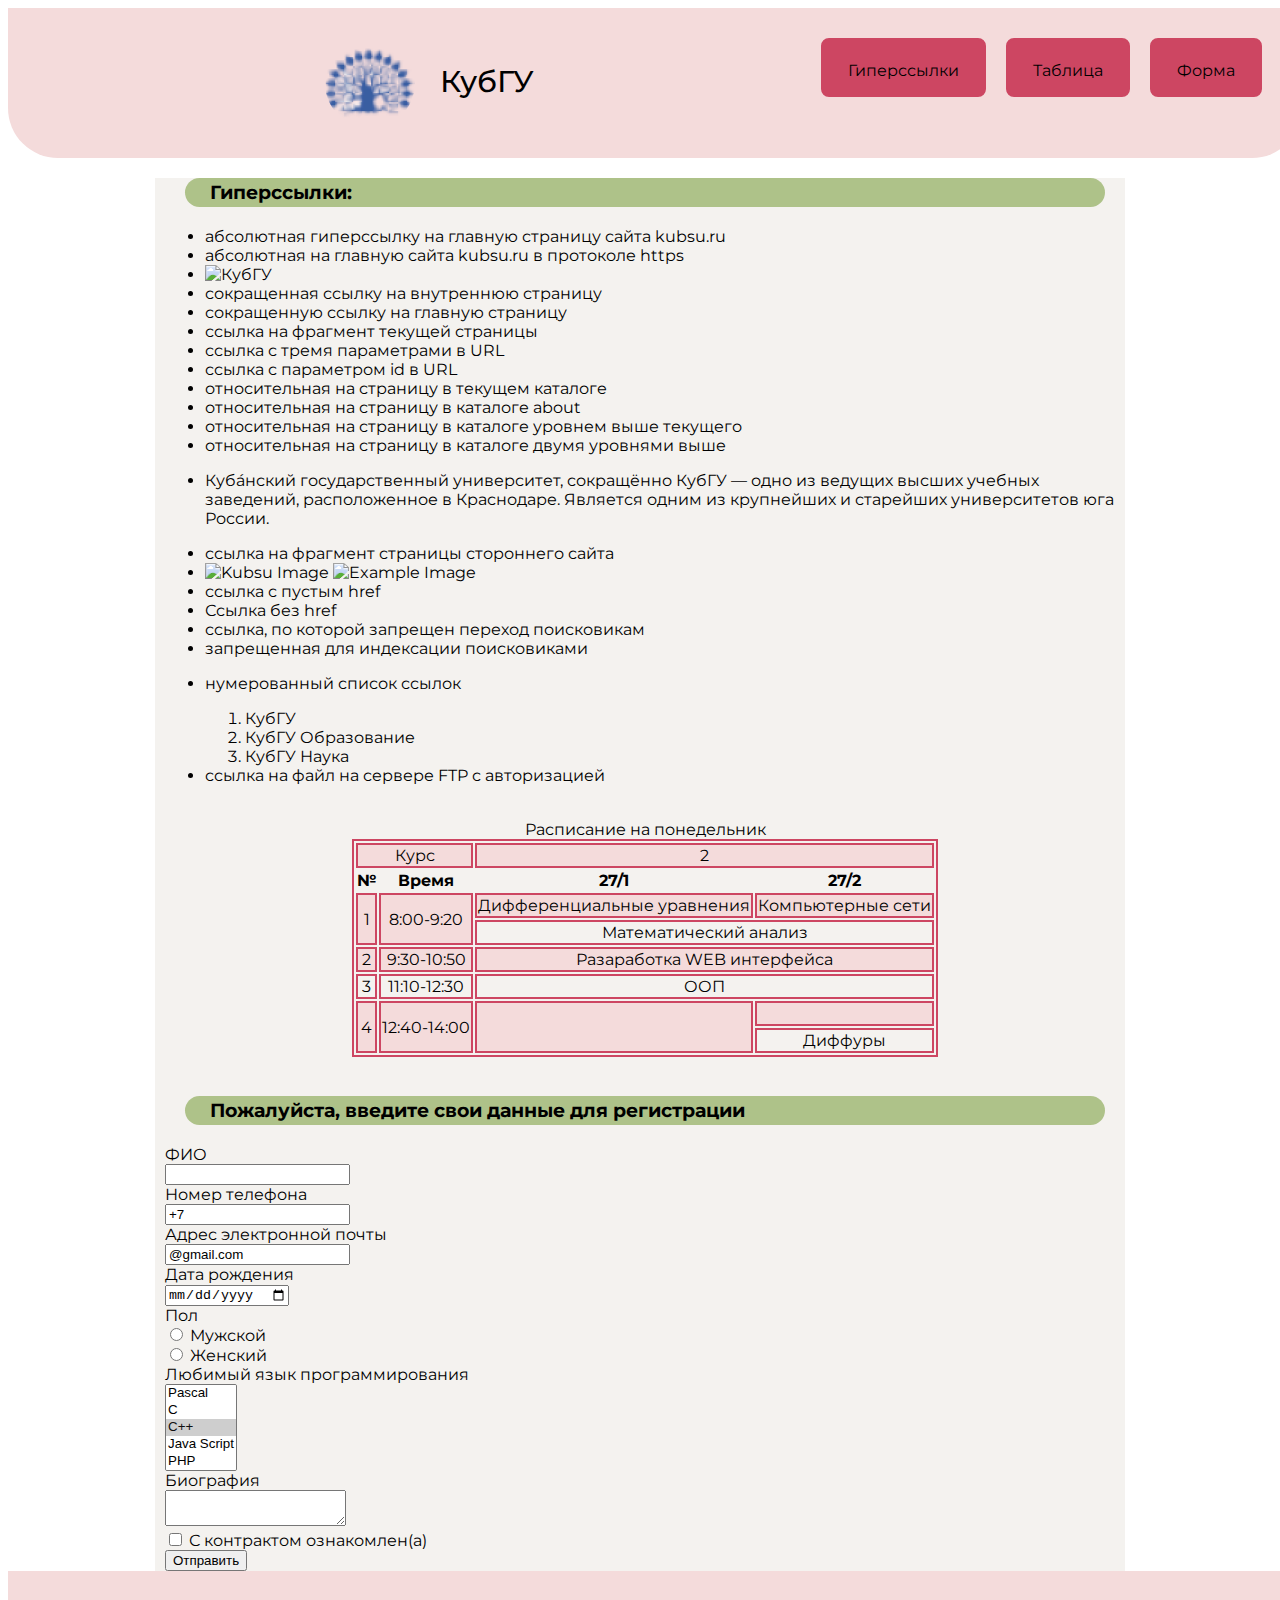
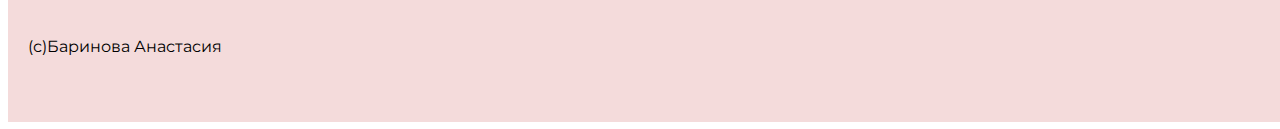
==== commit 3f1889f5: "Update index.html" ====
--- a/index.html
+++ b/index.html
@@ -19,7 +19,6 @@
             <a class="btn" href="#nazv2">Таблица</a>
             <a class="btn" href="#nazv3">Форма</a>
         </nav>
-        </div>
     </header>
 
 
--- a/style.css
+++ b/style.css
@@ -58,7 +58,7 @@
     display: flex;
     flex-direction: row;
     justify-content: space-between;
-    max-width: 100%;
+    width: 100%;
     background-color: #F4DBDB;
     padding-top: 30px;
     padding-bottom: 30px;
@@ -76,7 +76,7 @@
 }
 
 .footer{
-    max-width: 100%;
+    width: 100%;
     background-color: #F4DBDB;
     padding-left: 20px;
     padding-top: 50px;
